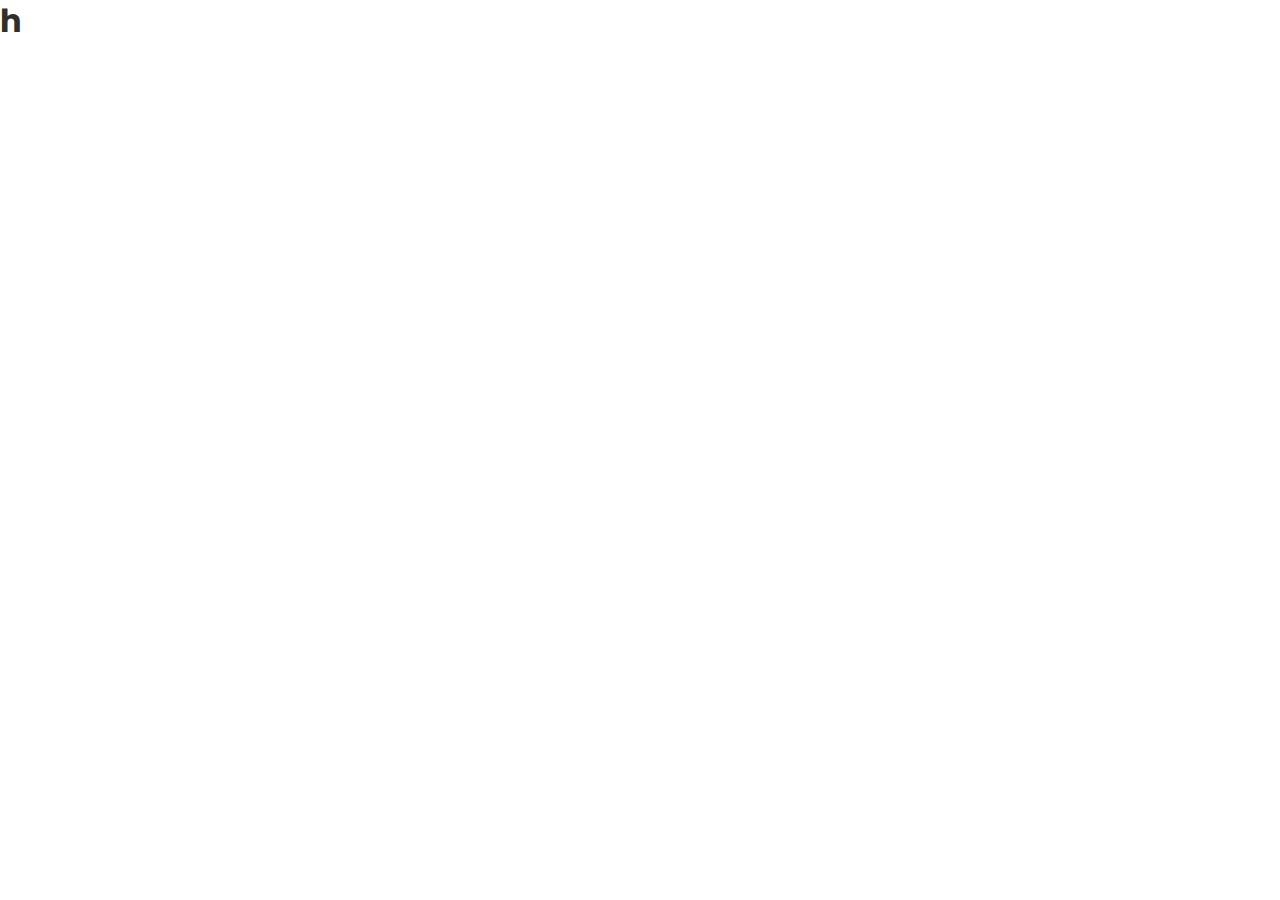
==== Gallery.html @ eba37d13 "update email and phone" ====
<!DOCTYPE html>
<html lang="en">
  <head>
    <meta charset="UTF-8" />
    <meta http-equiv="X-UA-Compatible" content="IE=edge" />
    <meta name="viewport" content="width=device-width, initial-scale=1.0" />
    <link
      rel="icon"
      href="https://encrypted-tbn0.gstatic.com/images?q=tbn:ANd9GcQnNWFCs-ubzugya0R7Mrq4UGGS12wfmiqb8w&s"
    />
    <title>photoworldStudio</title>
    <!-- font awesome -->
    <link
      rel="stylesheet"
      href="https://cdnjs.cloudflare.com/ajax/libs/font-awesome/6.0.0-beta2/css/all.min.css"
      integrity="sha512-YWzhKL2whUzgiheMoBFwW8CKV4qpHQAEuvilg9FAn5VJUDwKZZxkJNuGM4XkWuk94WCrrwslk8yWNGmY1EduTA=="
      crossorigin="anonymous"
      referrerpolicy="no-referrer"
    />
    <link rel="stylesheet" href="css/style.css" />
  </head>
  <body>
    <h1>h</h1>
  </body>
</html>
---- css/style.css ----
@import url('https://fonts.googleapis.com/css2?family=Poppins:wght@300;400;500;600;700&display=swap');

:root {
    --transition: all 300ms ease-in-out;
    --dark-color: #332e29;
    --light-color: #fff;
}

* {
    box-sizing: border-box;
    padding: 0;
    margin: 0;
    outline: 0;
}

html {
    font-size: 10px;
    scroll-behavior: smooth;
}

body {
    font-size: 1.6rem;
    font-family: 'Poppins', sans-serif;
    line-height: 1.6;
}

button,
.btn {
    cursor: pointer;
    border: none;
    background: transparent;
}

ul {
    list-style-type: none;
}

a {
    text-decoration: none;
    color: var(--dark-color);
}

img {
    width: 100%;
    display: block;
}

.container {
    max-width: 1200px;
    margin: 0 auto;
    padding: 0 2rem;
}

.vh-100 {
    min-height: 100vh;
}

h1,
h2,
h3 {
    margin-top: 0;
    line-height: 1.3;
    margin-bottom: 2rem;
    color: var(--dark-color);
}

.flex {
    display: flex;
    align-items: center;
    justify-content: center;
}

.py-7 {
    padding: 7rem 0;
}

.grid {
    display: grid;
    grid-template-columns: repeat(1, 1fr);
    gap: 1rem;
}

.lead {
    opacity: 0.8;
    padding: 1rem 0;
    font-size: 1.7rem;
    font-weight: 300;
    line-height: 1.8;
}

/* header */
#header {
    background: linear-gradient(rgba(0, 0, 0, 0.5), rgba(0, 0, 0, 0.3)), url('../images/header-banner.jpg') center/cover no-repeat fixed;
    justify-content: flex-start;
    align-items: flex-end;
}

#header .container {
    width: 100%;
}

.header-content {
    padding-bottom: 4rem;
}

.header-content h2 {
    font-size: 40px;
    margin-bottom: 0;
    text-transform: uppercase;
    color: var(--light-color);
}

.header-content h3 {
    color: var(--light-color);
    font-weight: 200;
    letter-spacing: 4px;
    text-transform: uppercase;
    margin-top: 1.5rem;
}

.social-links {
    display: flex;
    margin-top: 3.5rem;
}

.social-links li a {
    width: 40px;
    height: 40px;
    background-color: var(--light-color);
    margin-right: 1rem;
    border-radius: .3rem;
    box-shadow: 0 0 6px 5px rgba(0, 0, 0, 0.2);
    transition: var(--transition);
}

.social-links li a:hover {
    opacity: 0.9;
}

/* about */
.about-left {
    margin-bottom: 4rem;
    height: 480px;
    overflow: hidden;
}

/* button down and title -reusable */
.btn-down {
    font-size: 3rem;
    display: inline-block;
    margin-top: 1rem;
    transition: var(--transition);
}

.btn-down:hover {
    opacity: 0.8;
    transform: translateY(5px);
}

.btn-down-white {
    color: var(--light-color);
}

.title {
    margin-bottom: 5rem;
}

.price-title {
    margin-left: 12%;
    padding-top: 30px;
}

.title>h2,
.price-title>h2 {
    text-transform: uppercase;
    letter-spacing: 3px;
    font-weight: 600;
    position: relative;
}

.title>h2::after,
.price-title>h2::after {
    position: absolute;
    content: "";
    top: 120%;
    left: 0;
    width: 70px;
    height: 4px;
    background-color: var(--dark-color);
}

/* work */
#work {
    background: linear-gradient(rgba(0, 0, 0, 0.5), rgba(0, 0, 0, 0.3)), url('../images/work-pic.jpg') center/cover no-repeat fixed;
    color: var(--light-color);
}

#work .title h2,
#work h3 {
    color: var(--light-color);
}

#work .title h2::after {
    background: var(--light-color);
}

.work-bottom {
    margin-top: 4rem;
    text-align: center;
}

.work-bottom>div .icon img {
    width: 50px;
    margin: 0 auto 1.7rem auto;
}

/* Skills */

.skills {
    text-align: center;
    font-size: 25px;
    padding: 10px;
}

.skills>h1 {
    color: var(--light-color);
    letter-spacing: 4px;
}

/* portfolio */
.portfolio-grid>div {
    transition: var(--transition);
}

.portfolio-grid>div:hover {
    transform: scale(0.9);
}

/* contact */
#contact {
    background-color: rgb(248, 248, 248);
}

.contact-content {
    flex-direction: column;
    align-items: stretch;
}

.contact-left {
    margin-bottom: 5rem;
}

.contact-left .lead {
    padding: 0.5rem;
}

.contact-left form {
    margin-top: 3rem;
}

.contact-left form .form-control {
    display: block;
    margin: 1.6rem 0;
    border: 2px solid rgba(0, 0, 0, 0.3);
    padding: 1rem;
    width: 100%;
}

.contact-left form .form-control::placeholder {
    font-size: 15px;
    font-family: 'Poppins', sans-serif;
}

.contact-left .btn-submit {
    padding: 1.4rem 3rem;
    font-family: 'Poppins', sans-serif;
    background-color: var(--dark-color);
    color: var(--light-color);
    margin-top: 1rem;
    text-transform: uppercase;
    letter-spacing: 2px;
    font-size: 1.6rem;
    transition: var(--transition);
}

.contact-left .btn-submit:hover {
    background-color: #000;
}

#insta {
    background: linear-gradient(rgba(0, 0, 0, 0.5), rgba(0, 0, 0, 0.3)), url('../images/insta-pic.jpg') center/cover no-repeat fixed;
    min-height: 65vh;
}

#insta .title h2 {
    color: var(--light-color);
}

#insta .title h2::after {
    background-color: var(--light-color);
}

.insta-grid>div {
    height: 400px;
    overflow: hidden;
    transition: var(--transition);
}

.insta-grid>div img {
    height: 100%;
    object-fit: cover;
}

.insta-grid>div:hover {
    transform: scale(0.9);
}

/* footer */
#footer {
    background-color: var(--dark-color);
    color: var(--light-color);
}

.footer-content {
    text-align: center;
}

.footer-content h3 {
    color: var(--light-color);
    font-size: 2.5rem;
    letter-spacing: 1px;
}

.footer-content ul {
    flex-direction: column;
}

.footer-content ul li a {
    color: var(--light-color);
    font-size: 1.5rem;
    transition: var(--transition);
}

.footer-content ul li a:hover {
    opacity: 0.7;
}

.footer-content ul li {
    margin: .5rem 1rem;
}

.footer-content>div:first-child {
    margin-bottom: 3rem;
}

.footer-content>div:first-child div {
    width: 100px;
    height: 100px;
    overflow: hidden;
    margin: 5rem auto;
    border-radius: 50%;
}

.container>h3 {
    color: var(--light-color);
    text-align: center;
    padding-top: 10px;
    font-size: 17px;
}


/* Price container */
#price {
    display: flex;
    flex-direction: column;
}

.price_container {
    display: flex;
    flex-direction: row;
    flex-wrap: wrap;
    justify-content: center;
    /* background-color: firebrick; */
}

.price-1,
.price-2,
.price-3,
.price-4,
.price-5 {
    margin: 20px;
    width: 90vw;
    display: flex;
    flex-direction: column;
    text-align: center;
    padding: 17px;
    box-shadow: rgba(50, 50, 93, 0.25) 0px 6px 12px -2px, rgba(0, 0, 0, 0.3) 0px 3px 7px -3px;
    cursor: pointer;

}

.price-1>h2,
.price-2>h2,
.price-3>h2,
.price-4>h2,
.price-5>h2 {
    letter-spacing: 3px;
    /* color: var(--light-color); */
}

/* Media Queries */

@media(min-width: 450px) {
    .work-bottom {
        grid-template-columns: repeat(2, 1fr);
        column-gap: 3rem;
        row-gap: 0;
    }
    #price{
        display: flex;
        flex-direction: column;
    }
    
    .price_container{
        display: flex ; flex-direction: row;
        flex-wrap: wrap;
        justify-content:center;
    }
    
    .price-1,.price-2,.price-3,.price-4,.price-5{
        margin: 20px;
        width:100vw;
        display: flex;
        flex-direction: column;
        text-align: center;
        padding: 17px;
        box-shadow: rgba(50, 50, 93, 0.25) 0px 6px 12px -2px, rgba(0, 0, 0, 0.3) 0px 3px 7px -3px;
        cursor: pointer;
    }
    .price-1>h2,.price-2>h2,.price-3>h2,.price-4>h2,.price-5>h2{
        font-size: 18px;
    }
}

@media(min-width: 576px) {
    .title h2 {
        font-size: 4rem;
    }

    .work-bottom {
        grid-template-columns: repeat(4, 1fr);
    }

    .work-bottom{
        display: flex;
        flex-direction: row;
        flex-wrap: wrap;
        justify-content: center;
    }
    .portfolio-grid {
        grid-template-columns: repeat(2, 1fr);
    }

    .portfolio-grid>div {
        height: 300px;
        overflow: hidden;
    }

    .portfolio-grid>div img {
        height: 100%;
        object-fit: cover;
    }

    .contact-left form .form-control {
        max-width: 500px;
    }

    .footer-content ul {
        flex-direction: row;
    }
    #price{
        display: flex;
        flex-direction: column;
    }
    
    .price_container{
        display: flex ; flex-direction: row;
        flex-wrap: wrap;
    }
    
    .price-1,.price-2,.price-3,.price-4,.price-5{
        margin: 20px;
        width:40vw;
        display: flex;
        flex-direction: column;
        text-align: center;
        padding: 17px;
        box-shadow: rgba(50, 50, 93, 0.25) 0px 6px 12px -2px, rgba(0, 0, 0, 0.3) 0px 3px 7px -3px;
        cursor: pointer;
    
    }
}

@media(min-width: 768px) {
    .header-content h1 {
        font-size: 7rem;
    }

    .about-content,
    .work-top {
        grid-template-columns: repeat(2, 1fr);
        column-gap: 6rem;
        row-gap: 0;
    }

    .about-left {
        margin-bottom: 0;
    }

    .contact-content {
        flex-direction: row;
    }

    .contact-right {
        padding-left: 3rem;
        width: 50%;
    }

    .contact-left {
        width: 50%;
    }

    .insta-grid {
        grid-template-columns: repeat(2, 1fr);
    }
     #price{
        display: flex;
        flex-direction: column;
    } 
    
    .price_container{
        display: flex ; flex-direction: row;
        flex-wrap: wrap;
        justify-content:center;
    }
    
    .price-1,.price-2,.price-3,.price-4,.price-5{
        margin: 10px;
        width:45vw;
        display: flex;
        flex-direction: column;
        text-align: center;
        padding: 17px;
        box-shadow: rgba(50, 50, 93, 0.25) 0px 6px 12px -2px, rgba(0, 0, 0, 0.3) 0px 3px 7px -3px;
        cursor: pointer;
    
    }
}

@media(min-width: 992px) {
    .insta-grid {
        grid-template-columns: repeat(4, 1fr);
    }

    .insta-grid>div {
        height: 250px;
    }

    #price {
        display: flex;
        flex-direction: column;
    }

    .price_container {
        display: flex;
        flex-direction: row;
        flex-wrap: wrap;
        justify-content: center;
    }

    .price-1,
    .price-2,
    .price-3,
    .price-4,
    .price-5 {
        margin: 20px;
        width: 26vw;
        display: flex;
        flex-direction: column;
        text-align: center;
        padding: 17px;
        box-shadow: rgba(50, 50, 93, 0.25) 0px 6px 12px -2px, rgba(0, 0, 0, 0.3) 0px 3px 7px -3px;
        cursor: pointer;

    }
    
}

@media(min-width: 1200px) {
    .portfolio-grid {
        grid-template-columns: repeat(3, 1fr);
    }
    #price {
        display: flex;
        flex-direction: column;
    }

    .price_container {
        display: flex;
        flex-direction: row;
        flex-wrap: wrap;
        justify-content: center;
    }

    .price-1,
    .price-2,
    .price-3,
    .price-4,
    .price-5 {
        margin: 20px;
        width: 26vw;
        display: flex;
        flex-direction: column;
        text-align: center;
        padding: 17px;
        box-shadow: rgba(50, 50, 93, 0.25) 0px 6px 12px -2px, rgba(0, 0, 0, 0.3) 0px 3px 7px -3px;
        cursor: pointer;

    }
}
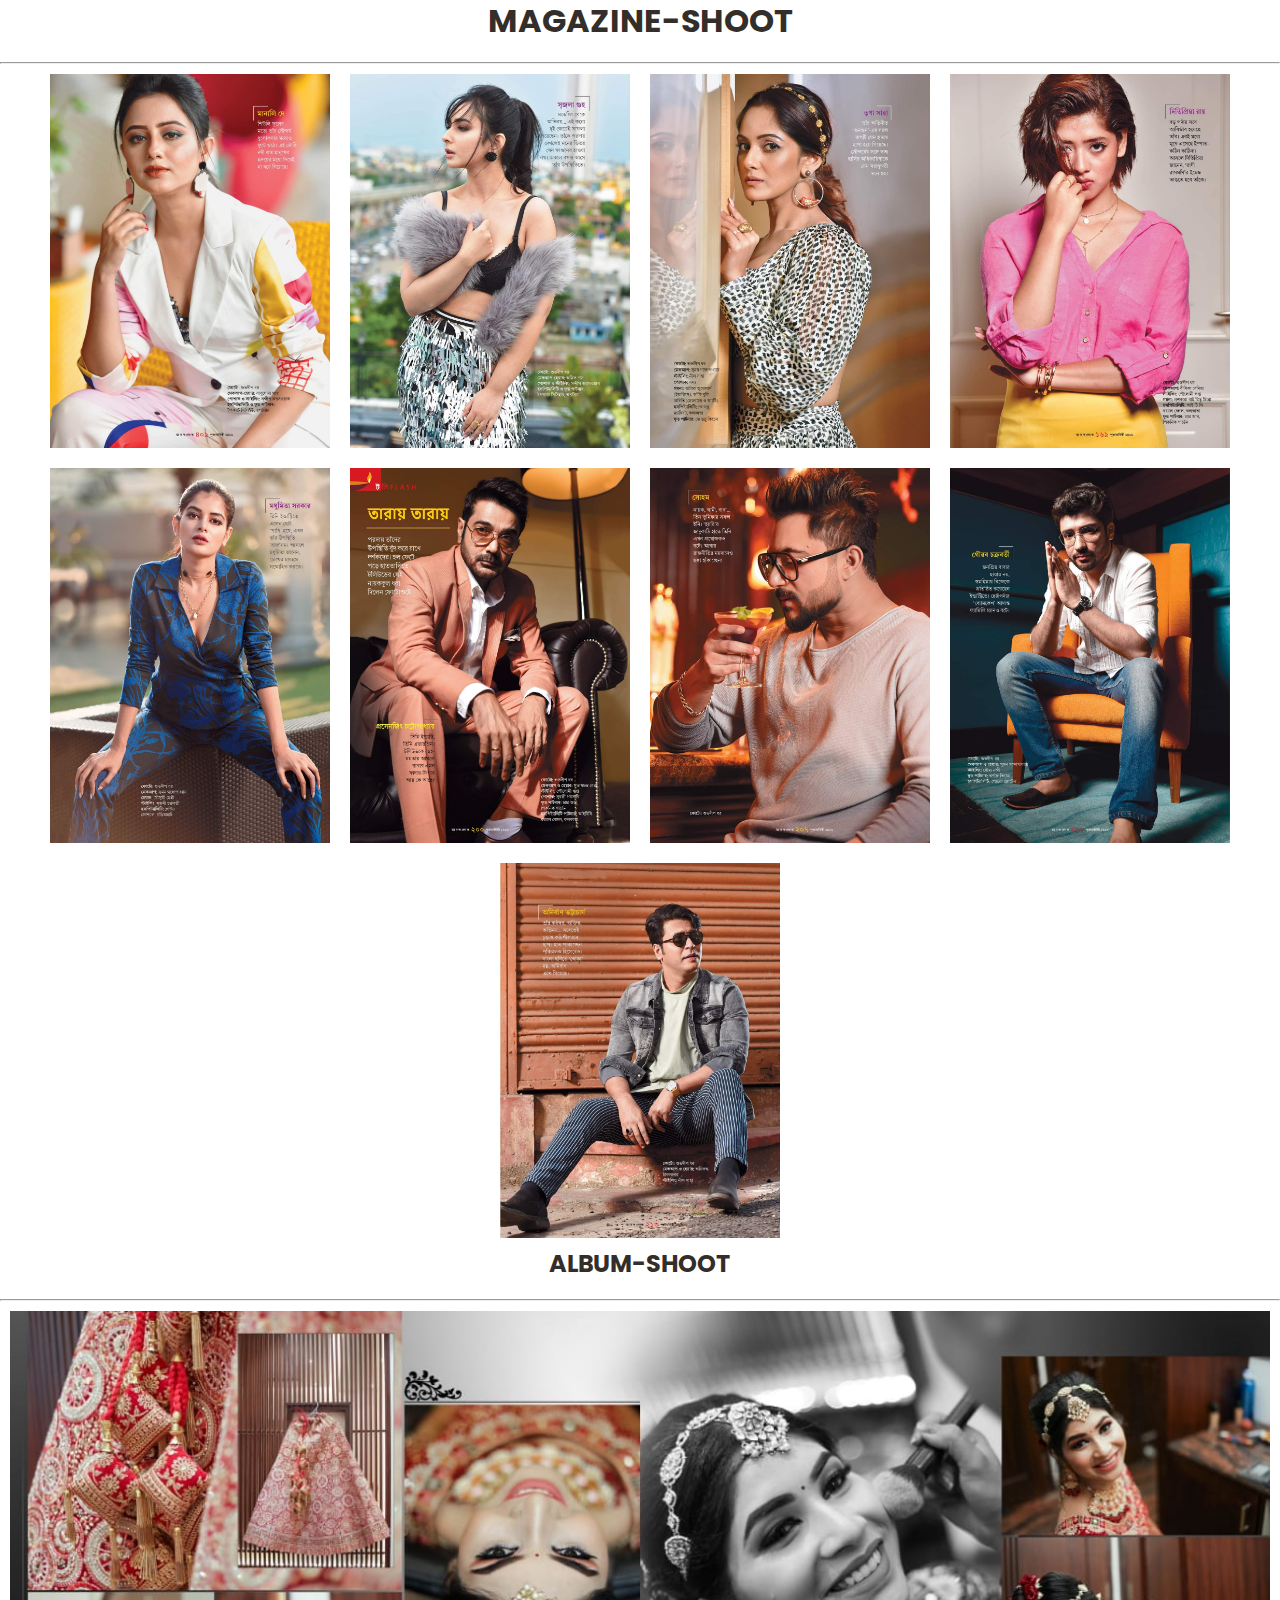
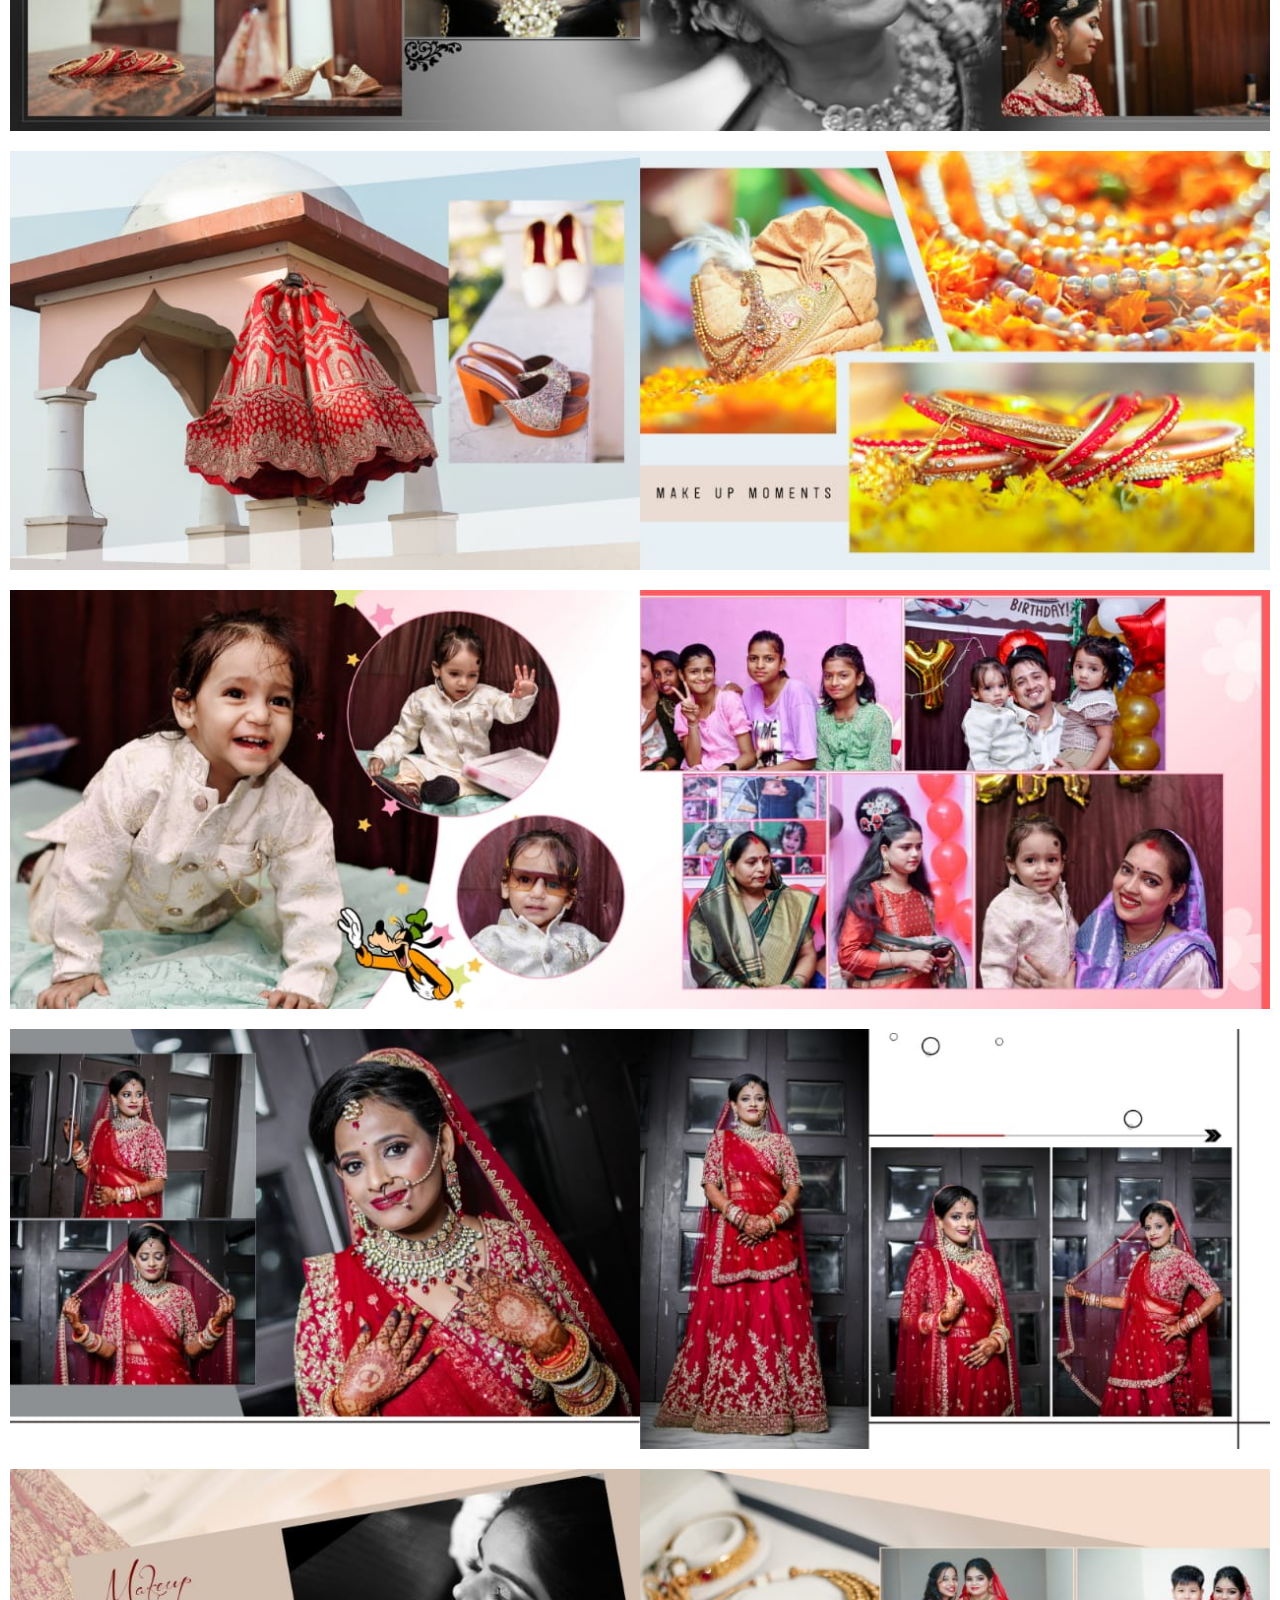
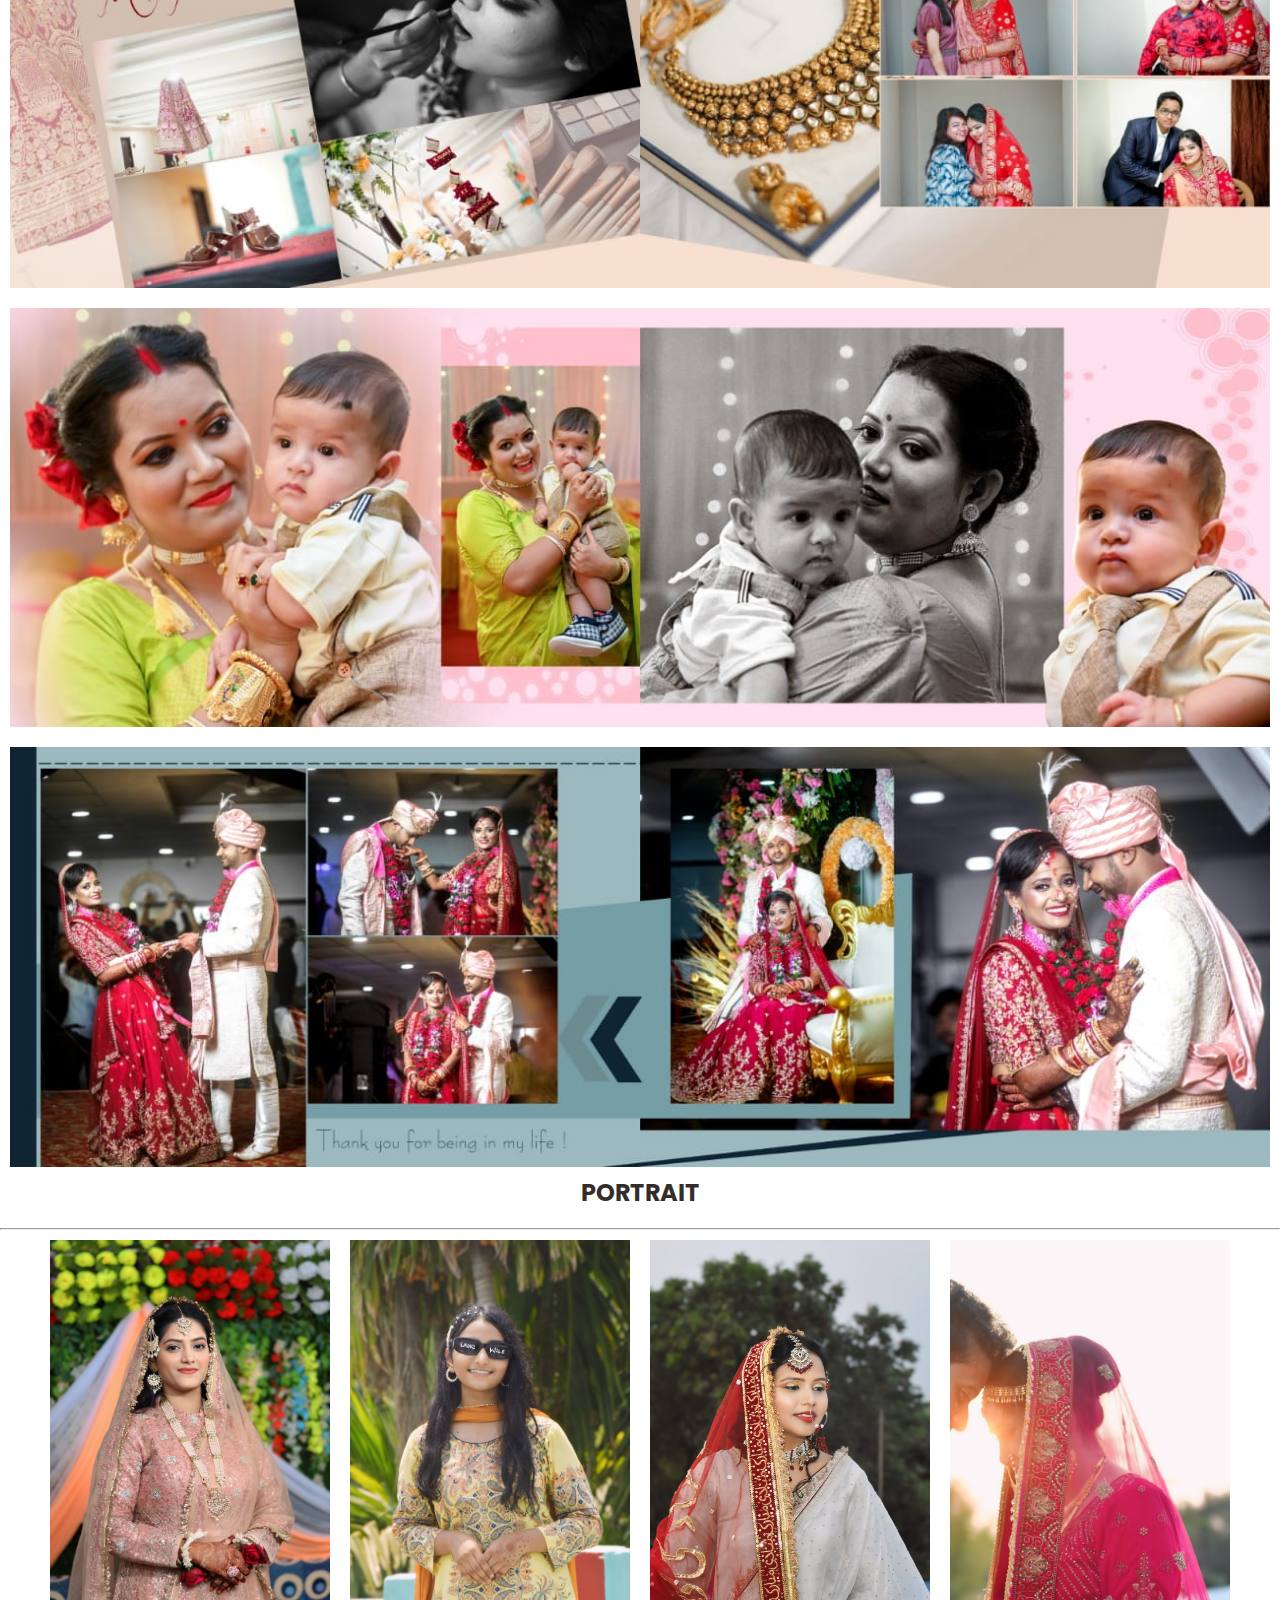
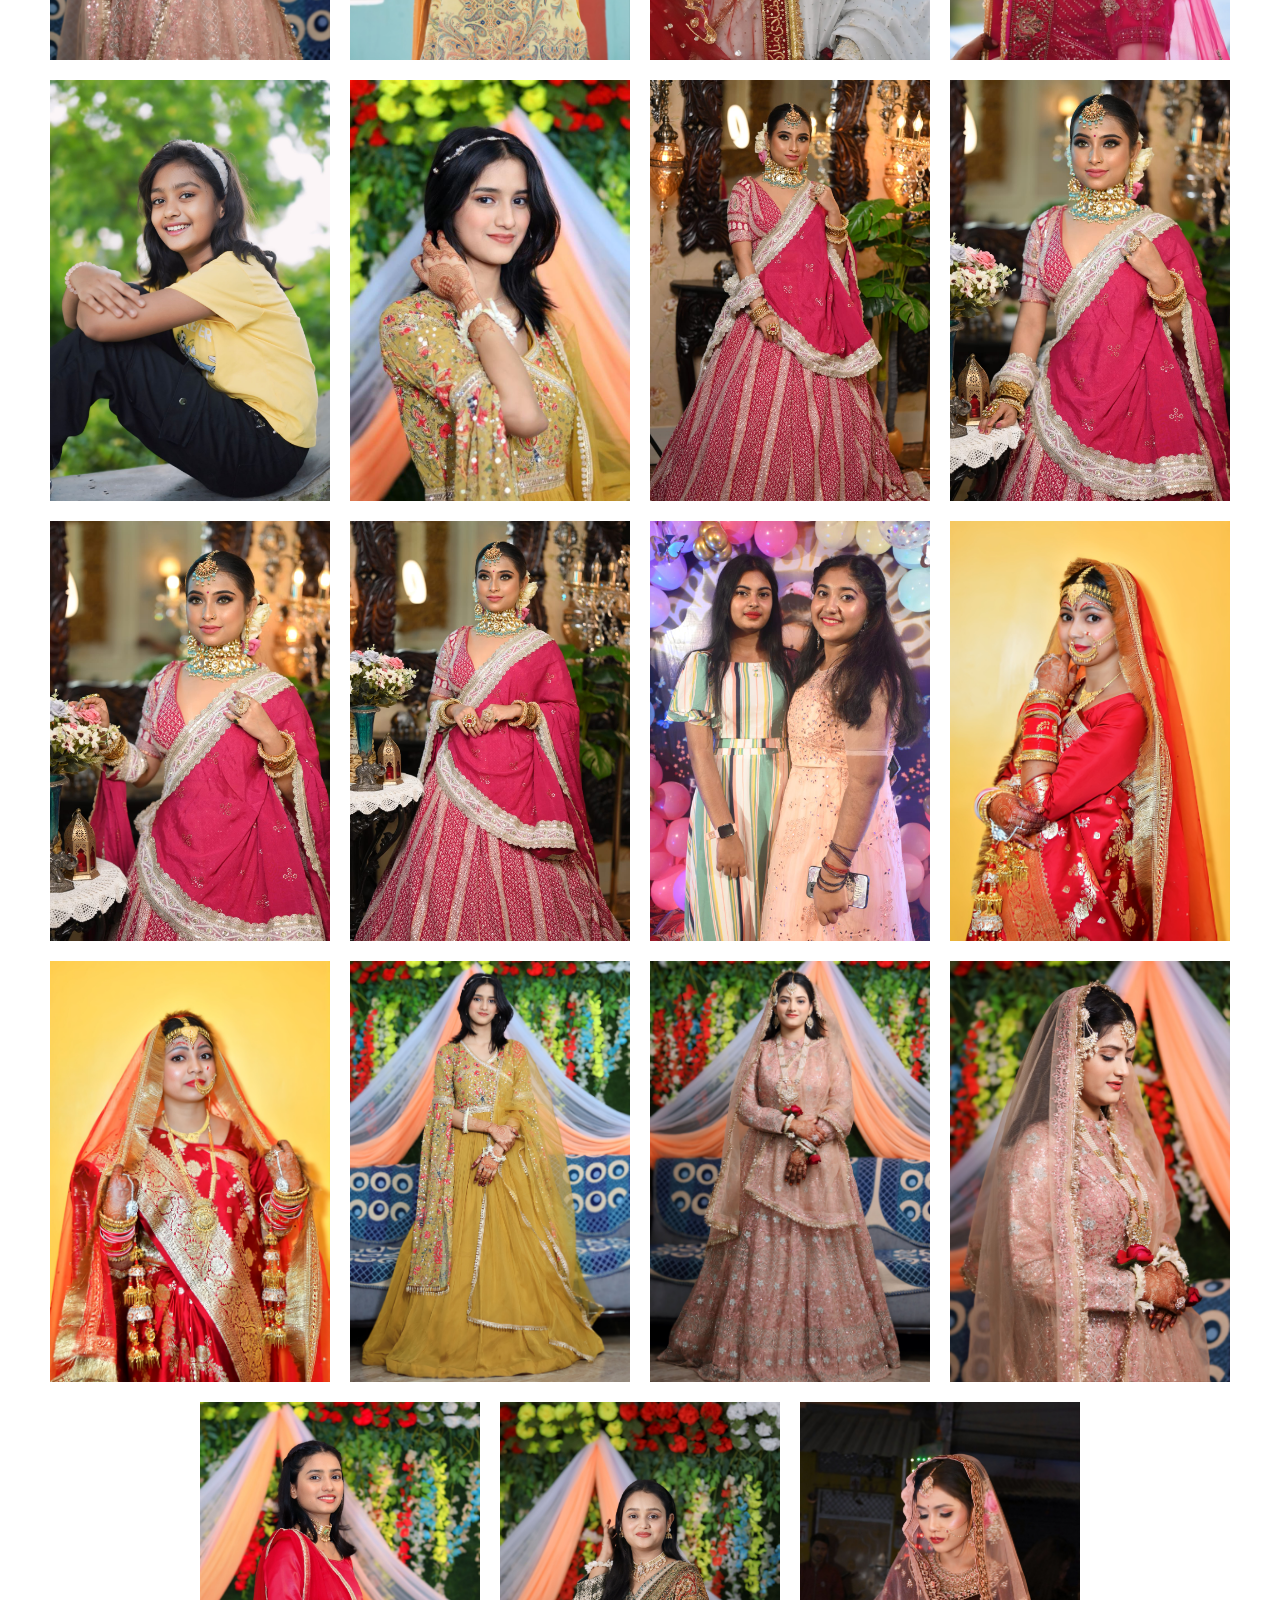
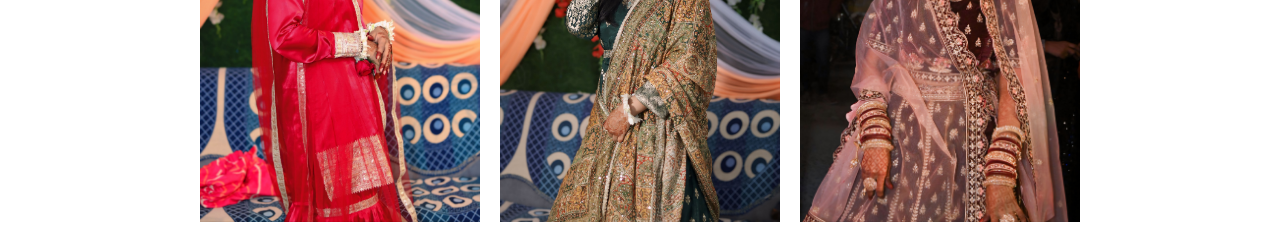
==== commit 55836ac3: "update everything" ====
--- a/Gallery.html
+++ b/Gallery.html
@@ -20,6 +20,59 @@
     <link rel="stylesheet" href="css/style.css" />
   </head>
   <body>
-    <h1>h</h1>
+    <div class="gallery-main-container">
+      <div class="magzine-shoot">
+        <h1>MAGAZINE-SHOOT</h1><hr>
+        <div class="magzine-images">
+          <img src="./images/m1.jpg" alt="" />
+          <img src="./images/m2.jpg" alt="" />
+          <img src="./images/m3.jpg" alt="" />
+          <img src="./images/m4.jpg" alt="" />
+          <img src="./images/m5.jpg" alt="" />
+          <img src="./images/m6.jpg" alt="" />
+          <img src="./images/m7.jpg" alt="" />
+          <img src="./images/m8.jpg" alt="" />
+          <img src="./images/m9.jpg" alt="" />
+        </div>
+      </div>
+
+      <div class="album-shoot">
+        <h2>ALBUM-SHOOT</h2><hr>
+        <div class="album-images">
+          <img src="./images/a1.jpg" alt="" />
+          <img src="./images/a2.jpg" alt="" />
+          <img src="./images/a3.jpg" alt="" />
+          <img src="./images/a4.jpg" alt="" />
+          <img src="./images/a5.jpg" alt="" />
+          <img src="./images/a6.jpg" alt="" />
+          <img src="./images/a7.jpg" alt="" />
+        </div>
+      </div>
+
+      <div class="portrait-image">
+        <h2>PORTRAIT</h2><hr>
+        <div class="portrait-images">
+          <img src="./images/p1.jpg" alt="" />
+          <img src="./images/p2.jpg" alt="" />
+          <img src="./images/p3.jpg" alt="" />
+          <img src="./images/p4.jpg" alt="" />
+          <img src="./images/p5.jpg" alt="" />
+          <img src="./images/p6.jpg" alt="" />
+          <img src="./images/p7.jpg" alt="" />
+          <img src="images/p8.jpg" alt="" />
+          <img src="images/p9.jpg" alt="" />
+          <img src="images/p10.jpg" alt="" />
+          <img src="images/p11.jpg" alt="" />
+          <img src="images/p12.jpg" alt="" />
+          <img src="images/p13.jpg" alt="" />
+          <img src="images/p14.jpg" alt="" />
+          <img src="images/p15.jpg" alt="" />
+          <img src="images/p16.jpg" alt="" />
+          <img src="images/p17.jpg" alt="" />
+          <img src="images/p18.jpg" alt="" />
+          <img src="images/p19.jpg" alt="" />
+        </div>
+      </div>
+    </div>
   </body>
 </html>
--- a/css/style.css
+++ b/css/style.css
@@ -235,6 +235,17 @@
 .portfolio-grid>div:hover {
     transform: scale(0.9);
 }
+.portfolio-content{
+    display: flex;
+    flex-direction: column;
+    text-align: center;
+}
+.portfolio-content>a{
+   font-size: 20px;
+   font-style: italic;
+   padding-top: 2px;
+   
+}
 
 /* contact */
 #contact {
@@ -308,7 +319,8 @@
 
 .insta-grid>div img {
     height: 100%;
-    object-fit: cover;
+    width: 100%;
+    object-fit: contain;
 }
 
 .insta-grid>div:hover {
@@ -405,7 +417,41 @@
 .price-4>h2,
 .price-5>h2 {
     letter-spacing: 3px;
-    /* color: var(--light-color); */
+}
+
+/* -------------css for gallery------------- */
+.gallery-main-container {
+    display: flex;
+    flex-direction: column;
+    text-align: center;
+}
+
+.magzine-images>img {
+    padding: 10px;
+    overflow: hidden;
+    transition: var(--transition);
+}
+
+.magzine-images>img:hover {
+    transform: scale(0.9);
+}
+
+.album-images>img {
+    padding: 10px;
+    transition: var(--transition);
+}
+
+.album-images>img:hover {
+    transform: scale(0.9);
+}
+
+.portrait-images>img {
+    padding: 10px;
+    transition: var(--transition);
+}
+
+.portrait-images>img:hover {
+    transform: scale(0.9);
 }
 
 /* Media Queries */
@@ -416,20 +462,26 @@
         column-gap: 3rem;
         row-gap: 0;
     }
-    #price{
-        display: flex;
-        flex-direction: column;
-    }
-    
-    .price_container{
-        display: flex ; flex-direction: row;
-        flex-wrap: wrap;
-        justify-content:center;
-    }
-    
-    .price-1,.price-2,.price-3,.price-4,.price-5{
+
+    #price {
+        display: flex;
+        flex-direction: column;
+    }
+
+    .price_container {
+        display: flex;
+        flex-direction: row;
+        flex-wrap: wrap;
+        justify-content: center;
+    }
+
+    .price-1,
+    .price-2,
+    .price-3,
+    .price-4,
+    .price-5 {
         margin: 20px;
-        width:100vw;
+        width: 100vw;
         display: flex;
         flex-direction: column;
         text-align: center;
@@ -437,7 +489,12 @@
         box-shadow: rgba(50, 50, 93, 0.25) 0px 6px 12px -2px, rgba(0, 0, 0, 0.3) 0px 3px 7px -3px;
         cursor: pointer;
     }
-    .price-1>h2,.price-2>h2,.price-3>h2,.price-4>h2,.price-5>h2{
+
+    .price-1>h2,
+    .price-2>h2,
+    .price-3>h2,
+    .price-4>h2,
+    .price-5>h2 {
         font-size: 18px;
     }
 }
@@ -451,12 +508,13 @@
         grid-template-columns: repeat(4, 1fr);
     }
 
-    .work-bottom{
-        display: flex;
-        flex-direction: row;
-        flex-wrap: wrap;
-        justify-content: center;
-    }
+    .work-bottom {
+        display: flex;
+        flex-direction: row;
+        flex-wrap: wrap;
+        justify-content: center;
+    }
+
     .portfolio-grid {
         grid-template-columns: repeat(2, 1fr);
     }
@@ -478,28 +536,57 @@
     .footer-content ul {
         flex-direction: row;
     }
-    #price{
-        display: flex;
-        flex-direction: column;
-    }
-    
-    .price_container{
-        display: flex ; flex-direction: row;
-        flex-wrap: wrap;
-    }
-    
-    .price-1,.price-2,.price-3,.price-4,.price-5{
+
+    #price {
+        display: flex;
+        flex-direction: column;
+    }
+
+    .price_container {
+        display: flex;
+        flex-direction: row;
+        flex-wrap: wrap;
+    }
+
+    .price-1,
+    .price-2,
+    .price-3,
+    .price-4,
+    .price-5 {
         margin: 20px;
-        width:40vw;
+        width: 40vw;
         display: flex;
         flex-direction: column;
         text-align: center;
         padding: 17px;
         box-shadow: rgba(50, 50, 93, 0.25) 0px 6px 12px -2px, rgba(0, 0, 0, 0.3) 0px 3px 7px -3px;
         cursor: pointer;
-    
-    }
-}
+    }
+
+    .magzine-images {
+        display: flex;
+        flex-direction: row;
+        flex-wrap: wrap;
+        justify-content: center;
+    }
+
+    .magzine-images>img {
+        width: 220px;
+    }
+
+    .portrait-images {
+        display: flex;
+        flex-direction: row;
+        flex-wrap: wrap;
+        justify-content: center;
+    }
+
+    .portrait-images>img {
+        width: 300px;
+        object-fit: contain;
+    }
+}
+
 
 @media(min-width: 768px) {
     .header-content h1 {
@@ -533,27 +620,43 @@
     .insta-grid {
         grid-template-columns: repeat(2, 1fr);
     }
-     #price{
-        display: flex;
-        flex-direction: column;
-    } 
-    
-    .price_container{
-        display: flex ; flex-direction: row;
-        flex-wrap: wrap;
-        justify-content:center;
-    }
-    
-    .price-1,.price-2,.price-3,.price-4,.price-5{
+
+    #price {
+        display: flex;
+        flex-direction: column;
+    }
+
+    .price_container {
+        display: flex;
+        flex-direction: row;
+        flex-wrap: wrap;
+        justify-content: center;
+    }
+
+    .price-1,
+    .price-2,
+    .price-3,
+    .price-4,
+    .price-5 {
         margin: 10px;
-        width:45vw;
+        width: 45vw;
         display: flex;
         flex-direction: column;
         text-align: center;
         padding: 17px;
         box-shadow: rgba(50, 50, 93, 0.25) 0px 6px 12px -2px, rgba(0, 0, 0, 0.3) 0px 3px 7px -3px;
         cursor: pointer;
-    
+    }
+
+    .magzine-images {
+        display: flex;
+        flex-direction: row;
+        flex-wrap: wrap;
+        justify-content: center;
+    }
+
+    .magzine-images>img {
+        width: 220px;
     }
 }
 
@@ -591,15 +694,45 @@
         padding: 17px;
         box-shadow: rgba(50, 50, 93, 0.25) 0px 6px 12px -2px, rgba(0, 0, 0, 0.3) 0px 3px 7px -3px;
         cursor: pointer;
-
-    }
-    
+    }
+
+    .magzine-images {
+        display: flex;
+        flex-direction: row;
+        flex-wrap: wrap;
+        justify-content: center;
+    }
+
+    .magzine-images>img {
+        width: 220px;
+    }
+
+    .portrait-image {
+        display: flex;
+        flex-direction: column;
+    }
+
+    .portrait-images {
+        display: flex;
+        flex-direction: row;
+        flex-wrap: wrap;
+        justify-content: center;
+
+    }
+
+    .portrait-images>img {
+        width: 300px;
+        object-fit: cover;
+        padding: 10px;
+    }
+
 }
 
 @media(min-width: 1200px) {
     .portfolio-grid {
         grid-template-columns: repeat(3, 1fr);
     }
+
     #price {
         display: flex;
         flex-direction: column;
@@ -625,6 +758,47 @@
         padding: 17px;
         box-shadow: rgba(50, 50, 93, 0.25) 0px 6px 12px -2px, rgba(0, 0, 0, 0.3) 0px 3px 7px -3px;
         cursor: pointer;
-
+    }
+
+    /* For gallery */
+    .gallery-main-container {
+        display: flex;
+        flex-direction: column;
+        text-align: center;
+    }
+
+    .magzine-images {
+        display: flex;
+        flex-direction: row;
+        flex-wrap: wrap;
+        justify-content: center;
+    }
+
+    .magzine-images>img {
+        width: 300px;
+        padding: 10px;
+    }
+
+    .album-images>img {
+        padding: 10px;
+    }
+
+    .portrait-image {
+        display: flex;
+        flex-direction: column;
+    }
+
+    .portrait-images {
+        display: flex;
+        flex-direction: row;
+        flex-wrap: wrap;
+        justify-content: center;
+
+    }
+
+    .portrait-images>img {
+        width: 300px;
+        object-fit: cover;
+        padding: 10px;
     }
 }